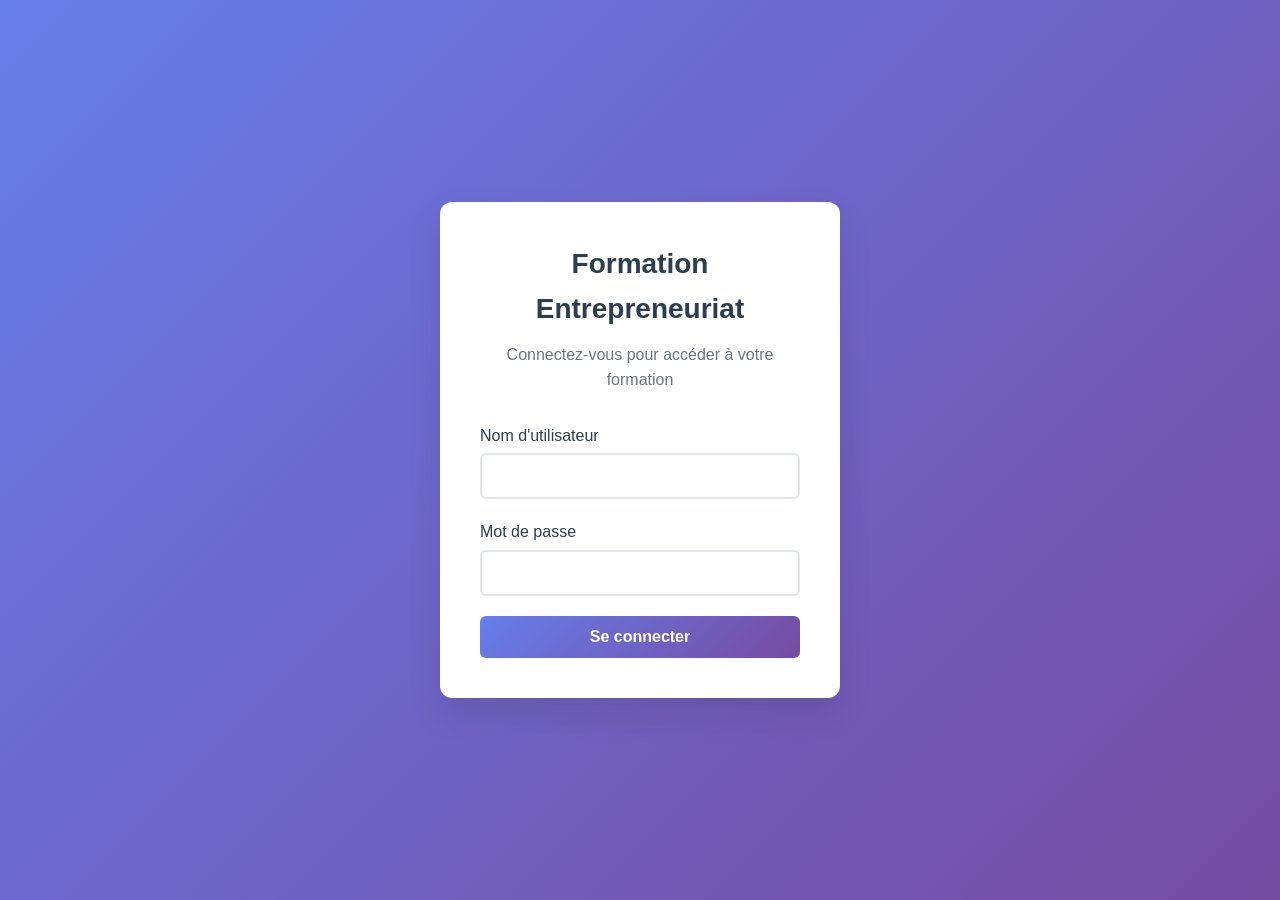
==== index.html @ b32329de "init site" ====
<!DOCTYPE html>
<html lang="fr">
<head>
    <meta charset="UTF-8">
    <meta name="viewport" content="width=device-width, initial-scale=1.0">
    <title>Formation Entrepreneuriat - Connexion</title>
    <link rel="stylesheet" href="style.css">
</head>
<body class="login-page">
    <div class="login-container">
        <div class="login-box">
            <div class="login-header">
                <h1>Formation Entrepreneuriat</h1>
                <p>Connectez-vous pour accéder à votre formation</p>
            </div>
            
            <form id="loginForm" class="login-form">
                <div class="form-group">
                    <label for="username">Nom d'utilisateur</label>
                    <input type="text" id="username" name="username" required>
                </div>
                
                <div class="form-group">
                    <label for="password">Mot de passe</label>
                    <input type="password" id="password" name="password" required>
                </div>
                
                <button type="submit" class="login-btn">Se connecter</button>
                
                <div id="errorMessage" class="error-message" style="display: none;"></div>
            </form>
        </div>
    </div>

    <script>
        // Système de connexion simple
        document.getElementById('loginForm').addEventListener('submit', function(e) {
            e.preventDefault();
            
            const username = document.getElementById('username').value;
            const password = document.getElementById('password').value;
            const errorDiv = document.getElementById('errorMessage');
            
            // Vous pouvez modifier ces identifiants
            const validUsers = {
                'etudiant': 'formation2024',
                'admin': 'admin2024'
            };
            
            if (validUsers[username] && validUsers[username] === password) {
                // Sauvegarder la session
                localStorage.setItem('isLoggedIn', 'true');
                localStorage.setItem('username', username);
                localStorage.setItem('loginTime', new Date().toISOString());
                
                // Rediriger vers le dashboard
                if (username === 'admin') {
                    window.location.href = 'admin/index.php';
                } else {
                    window.location.href = 'dashboard.html';
                }
            } else {
                errorDiv.style.display = 'block';
                errorDiv.textContent = 'Nom d\'utilisateur ou mot de passe incorrect';
            }
        });

        // Vérifier si déjà connecté
        if (localStorage.getItem('isLoggedIn') === 'true') {
            const username = localStorage.getItem('username');
            if (username === 'admin') {
                window.location.href = 'admin/index.php';
            } else {
                window.location.href = 'dashboard.html';
            }
        }
    </script>
</body>
</html>
---- style.css ----
/* Reset et base */
* {
    margin: 0;
    padding: 0;
    box-sizing: border-box;
}

body {
    font-family: 'Segoe UI', Tahoma, Geneva, Verdana, sans-serif;
    line-height: 1.6;
    color: #333;
    background-color: #f5f5f5;
}

/* Page de connexion */
.login-page {
    background: linear-gradient(135deg, #667eea 0%, #764ba2 100%);
    min-height: 100vh;
    display: flex;
    align-items: center;
    justify-content: center;
    padding: 20px;
}

.login-container {
    max-width: 400px;
    width: 100%;
}

.login-box {
    background: white;
    padding: 40px;
    border-radius: 12px;
    box-shadow: 0 15px 35px rgba(0, 0, 0, 0.1);
    text-align: center;
}

.login-header h1 {
    color: #2c3e50;
    margin-bottom: 10px;
    font-size: 28px;
    font-weight: 600;
}

.login-header p {
    color: #6c757d;
    margin-bottom: 30px;
}

.form-group {
    margin-bottom: 20px;
    text-align: left;
}

.form-group label {
    display: block;
    margin-bottom: 5px;
    font-weight: 500;
    color: #2c3e50;
}

.form-group input {
    width: 100%;
    padding: 12px;
    border: 2px solid #e1e5e9;
    border-radius: 6px;
    font-size: 16px;
    transition: border-color 0.3s ease;
}

.form-group input:focus {
    outline: none;
    border-color: #667eea;
}

.login-btn {
    width: 100%;
    padding: 12px;
    background: linear-gradient(135deg, #667eea 0%, #764ba2 100%);
    color: white;
    border: none;
    border-radius: 6px;
    font-size: 16px;
    font-weight: 600;
    cursor: pointer;
    transition: transform 0.2s ease;
}

.login-btn:hover {
    transform: translateY(-2px);
}

.error-message {
    color: #dc3545;
    padding: 10px;
    background-color: #f8d7da;
    border: 1px solid #f5c6cb;
    border-radius: 4px;
    margin-top: 15px;
}

/* Layout principal de la formation */
.formation-layout {
    display: flex;
    min-height: 100vh;
}

/* Sidebar */
.sidebar {
    width: 320px;
    background-color: #2c3e50;
    color: white;
    padding: 20px 0;
    overflow-y: auto;
    position: fixed;
    left: 0;
    top: 0;
    height: 100vh;
    z-index: 100;
}

.sidebar-header {
    padding: 0 20px 20px;
    border-bottom: 1px solid #34495e;
    margin-bottom: 20px;
}

.user-info {
    display: flex;
    align-items: center;
    margin-bottom: 15px;
}

.user-avatar {
    width: 50px;
    height: 50px;
    border-radius: 50%;
    background: linear-gradient(135deg, #667eea 0%, #764ba2 100%);
    display: flex;
    align-items: center;
    justify-content: center;
    font-weight: bold;
    font-size: 18px;
    margin-right: 15px;
}

.user-details h3 {
    font-size: 16px;
    margin-bottom: 5px;
}

.user-details p {
    font-size: 14px;
    color: #bdc3c7;
}

.progress-info {
    background: rgba(255, 255, 255, 0.1);
    padding: 10px;
    border-radius: 6px;
}

.progress-bar {
    background: rgba(255, 255, 255, 0.2);
    height: 6px;
    border-radius: 3px;
    margin-top: 8px;
    overflow: hidden;
}

.progress-fill {
    height: 100%;
    background: linear-gradient(90deg, #667eea 0%, #764ba2 100%);
    transition: width 0.3s ease;
}

/* Navigation */
.navigation {
    padding: 0 20px;
}

.nav-section {
    margin-bottom: 20px;
}

.nav-section-header {
    display: flex;
    align-items: center;
    justify-content: space-between;
    padding: 12px 0;
    cursor: pointer;
    border-bottom: 1px solid #34495e;
    margin-bottom: 10px;
    transition: color 0.3s ease;
}

.nav-section-header:hover {
    color: #3498db;
}

.nav-section-title {
    font-size: 16px;
    font-weight: 600;
}

.nav-arrow {
    font-size: 12px;
    transition: transform 0.3s ease;
}

.nav-section.active .nav-arrow {
    transform: rotate(90deg);
}

.nav-items {
    max-height: 0;
    overflow: hidden;
    transition: max-height 0.3s ease;
}

.nav-section.active .nav-items {
    max-height: 500px;
}

.nav-item {
    display: flex;
    align-items: center;
    padding: 8px 15px;
    margin: 2px 0;
    border-radius: 4px;
    cursor: pointer;
    transition: all 0.3s ease;
    text-decoration: none;
    color: #bdc3c7;
    font-size: 14px;
}

.nav-item:hover {
    background-color: rgba(255, 255, 255, 0.1);
    color: white;
    padding-left: 20px;
}

.nav-item.active {
    background: linear-gradient(90deg, #667eea 0%, #764ba2 100%);
    color: white;
}

.nav-item.completed {
    color: #2ecc71;
}

.nav-item-icon {
    width: 20px;
    height: 20px;
    margin-right: 10px;
    display: flex;
    align-items: center;
    justify-content: center;
    font-size: 12px;
}

/* Contenu principal */
.main-content {
    flex: 1;
    margin-left: 320px;
    padding: 30px;
    background: white;
}

.content-header {
    margin-bottom: 30px;
    border-bottom: 1px solid #e1e5e9;
    padding-bottom: 20px;
}

.content-title {
    font-size: 28px;
    color: #2c3e50;
    margin-bottom: 10px;
    font-weight: 600;
}

.content-subtitle {
    color: #6c757d;
    font-size: 16px;
}

/* Navigation de leçon */
.lesson-nav {
    display: flex;
    justify-content: space-between;
    align-items: center;
    margin-bottom: 30px;
    padding: 15px 20px;
    background: #f8f9fa;
    border-radius: 8px;
}

.nav-button {
    padding: 10px 20px;
    border: none;
    border-radius: 6px;
    cursor: pointer;
    font-weight: 500;
    text-decoration: none;
    display: inline-flex;
    align-items: center;
    transition: all 0.3s ease;
}

.nav-button.prev {
    background: #6c757d;
    color: white;
}

.nav-button.next {
    background: #007bff;
    color: white;
}

.nav-button:hover {
    transform: translateY(-2px);
}

.nav-button:disabled {
    background: #e9ecef;
    color: #6c757d;
    cursor: not-allowed;
    transform: none;
}

.complete-button {
    background: #28a745;
    color: white;
    padding: 12px 24px;
    border: none;
    border-radius: 6px;
    font-weight: 600;
    cursor: pointer;
    transition: all 0.3s ease;
}

.complete-button:hover {
    background: #218838;
    transform: translateY(-2px);
}

/* Contenu de leçon */
.lesson-content {
    max-width: 800px;
    line-height: 1.8;
}

.lesson-content h1 {
    color: #2c3e50;
    margin-bottom: 20px;
    font-size: 32px;
}

.lesson-content h2 {
    color: #34495e;
    margin: 30px 0 15px;
    font-size: 24px;
    display: flex;
    align-items: center;
}

.lesson-content h3 {
    color: #2c3e50;
    margin: 25px 0 15px;
    font-size: 20px;
}

.lesson-content p {
    margin-bottom: 15px;
    color: #555;
}

.lesson-content ul {
    margin: 15px 0;
    padding-left: 30px;
}

.lesson-content li {
    margin-bottom: 8px;
    color: #555;
}

/* Styles pour les emojis et icônes */
.emoji {
    font-size: 1.2em;
    margin-right: 10px;
}

/* Page d'accueil avec vidéo */
.welcome-video {
    margin: 30px 0;
    text-align: center;
}

.video-container {
    position: relative;
    width: 100%;
    max-width: 800px;
    margin: 0 auto;
    background: #000;
    border-radius: 12px;
    overflow: hidden;
    box-shadow: 0 10px 30px rgba(0, 0, 0, 0.3);
}

.video-placeholder {
    width: 100%;
    height: 450px;
    background: linear-gradient(135deg, #2c3e50 0%, #34495e 100%);
    display: flex;
    align-items: center;
    justify-content: center;
    color: white;
    font-size: 18px;
}

.start-formation {
    margin-top: 30px;
    text-align: center;
}

.start-button {
    background: linear-gradient(135deg, #667eea 0%, #764ba2 100%);
    color: white;
    padding: 15px 40px;
    border: none;
    border-radius: 8px;
    font-size: 18px;
    font-weight: 600;
    cursor: pointer;
    text-decoration: none;
    display: inline-block;
    transition: all 0.3s ease;
}

.start-button:hover {
    transform: translateY(-3px);
    box-shadow: 0 10px 25px rgba(102, 126, 234, 0.3);
}

/* Grille PDF */
.pdf-grid {
    display: grid;
    grid-template-columns: repeat(3, 1fr);
    gap: 30px;
    margin: 40px 0;
}

.pdf-card {
    background: white;
    border-radius: 12px;
    overflow: hidden;
    box-shadow: 0 5px 20px rgba(0, 0, 0, 0.1);
    transition: all 0.3s ease;
    cursor: pointer;
}

.pdf-card:hover {
    transform: translateY(-5px);
    box-shadow: 0 15px 40px rgba(0, 0, 0, 0.15);
}

.pdf-preview {
    width: 100%;
    height: 200px;
    background: linear-gradient(135deg, #f8f9fa 0%, #e9ecef 100%);
    display: flex;
    align-items: center;
    justify-content: center;
    color: #6c757d;
    font-size: 48px;
}

.pdf-info {
    padding: 20px;
}

.pdf-title {
    font-size: 16px;
    font-weight: 600;
    color: #2c3e50;
    margin-bottom: 8px;
}

.pdf-description {
    font-size: 14px;
    color: #6c757d;
    line-height: 1.4;
}

.download-button {
    width: 100%;
    margin-top: 15px;
    padding: 10px;
    background: #007bff;
    color: white;
    border: none;
    border-radius: 6px;
    cursor: pointer;
    font-weight: 500;
    transition: background-color 0.3s ease;
}

.download-button:hover {
    background: #0056b3;
}

/* Responsive */
@media (max-width: 768px) {
    .sidebar {
        width: 280px;
        transform: translateX(-100%);
        transition: transform 0.3s ease;
    }
    
    .sidebar.mobile-open {
        transform: translateX(0);
    }
    
    .main-content {
        margin-left: 0;
        padding: 20px 15px;
    }
    
    .pdf-grid {
        grid-template-columns: 1fr;
        gap: 20px;
    }
    
    .lesson-nav {
        flex-direction: column;
        gap: 15px;
    }
}

@media (max-width: 480px) {
    .login-box {
        padding: 30px 20px;
    }
    
    .content-title {
        font-size: 24px;
    }
    
    .lesson-content h1 {
        font-size: 28px;
    }
}
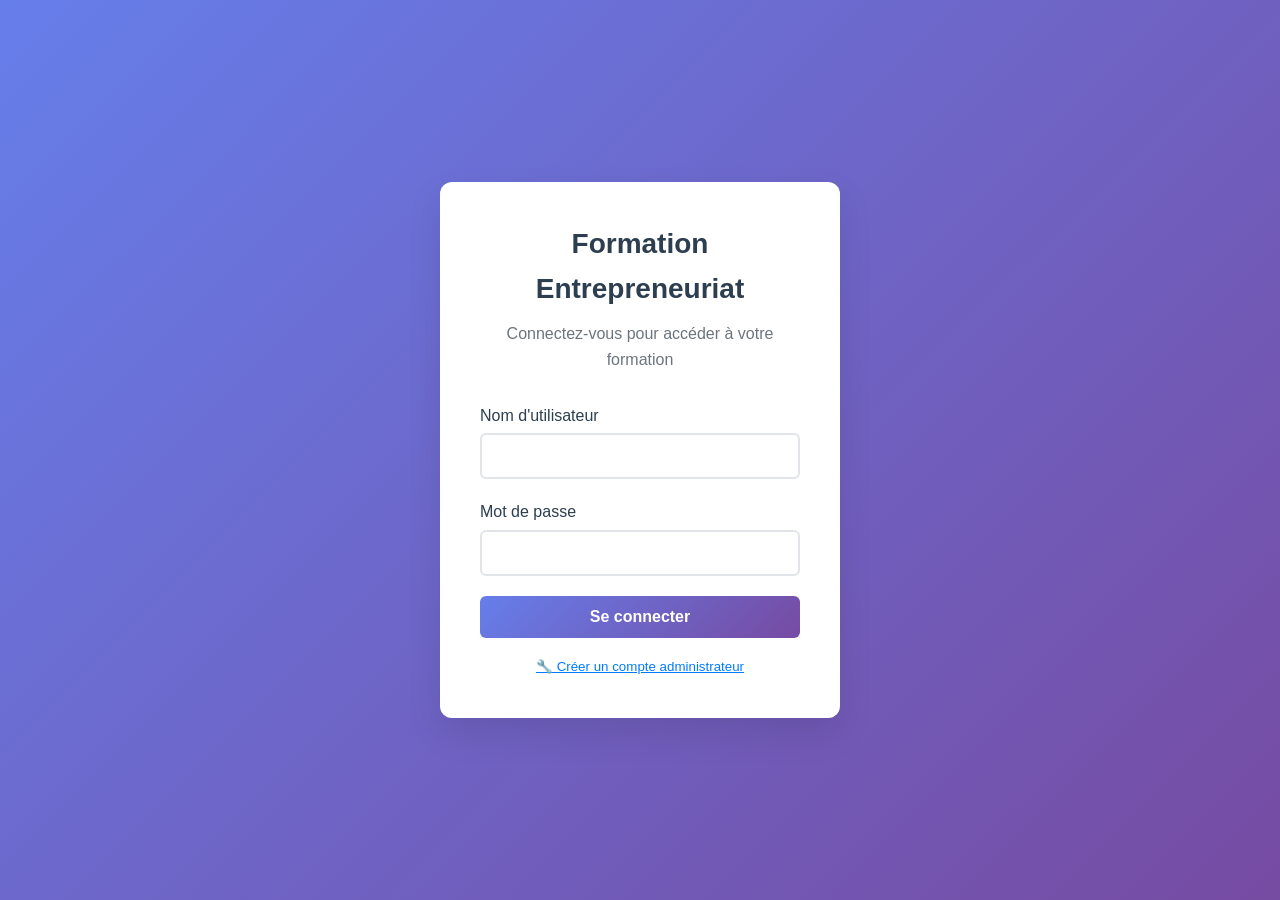
==== commit 2c374ffb: "Merge e76505fd88bc68eb8acc7e17552f9254890d87fd into 3b2eee4f3ff01f75d9ffc6e2a29ae373b7db80d9" ====
--- a/index.html
+++ b/index.html
@@ -5,6 +5,7 @@
     <meta name="viewport" content="width=device-width, initial-scale=1.0">
     <title>Formation Entrepreneuriat - Connexion</title>
     <link rel="stylesheet" href="style.css">
+    <script src="admin/admin-api.js"></script>
 </head>
 <body class="login-page">
     <div class="login-container">
@@ -29,11 +30,50 @@
                 
                 <div id="errorMessage" class="error-message" style="display: none;"></div>
             </form>
+            
+            <!-- Section de création de compte admin -->
+            <div id="adminCreationSection" style="display: none; margin-top: 20px; padding: 20px; background: #f8f9fa; border-radius: 8px; border: 2px solid #007bff;">
+                <h3 style="color: #007bff; margin-bottom: 15px;">🔧 Créer un compte administrateur</h3>
+                <form id="adminCreationForm">
+                    <div class="form-group">
+                        <label for="adminUsername">Nom d'utilisateur admin</label>
+                        <input type="text" id="adminUsername" name="adminUsername" required>
+                    </div>
+                    
+                    <div class="form-group">
+                        <label for="adminPassword">Mot de passe admin</label>
+                        <input type="password" id="adminPassword" name="adminPassword" required>
+                    </div>
+                    
+                    <div class="form-group">
+                        <label for="adminConfirmPassword">Confirmer le mot de passe</label>
+                        <input type="password" id="adminConfirmPassword" name="adminConfirmPassword" required>
+                    </div>
+                    
+                    <div class="form-group">
+                        <label for="adminEmail">Email administrateur</label>
+                        <input type="email" id="adminEmail" name="adminEmail" required>
+                    </div>
+                    
+                    <button type="submit" class="login-btn" style="background: #28a745;">Créer le compte admin</button>
+                    <button type="button" onclick="toggleAdminCreation()" class="login-btn" style="background: #6c757d; margin-left: 10px;">Annuler</button>
+                </form>
+                <div id="adminCreationMessage" class="error-message" style="display: none;"></div>
+            </div>
+            
+            <div style="text-align: center; margin-top: 15px;">
+                <button onclick="toggleAdminCreation()" style="background: none; border: none; color: #007bff; text-decoration: underline; cursor: pointer;">
+                    🔧 Créer un compte administrateur
+                </button>
+            </div>
         </div>
     </div>
 
     <script>
-        // Système de connexion simple
+        // Charger l'API admin
+        const adminAPI = new AdminAPI();
+        
+        // Système de connexion amélioré
         document.getElementById('loginForm').addEventListener('submit', function(e) {
             e.preventDefault();
             
@@ -41,39 +81,163 @@
             const password = document.getElementById('password').value;
             const errorDiv = document.getElementById('errorMessage');
             
-            // Vous pouvez modifier ces identifiants
-            const validUsers = {
-                'etudiant': 'formation2024',
-                'admin': 'admin2024'
+            // Essayer de se connecter via l'API
+            try {
+                const userData = adminAPI.getUser(username);
+                
+                if (userData && userData.password) {
+                    // Vérifier le mot de passe (simple comparaison pour la démo)
+                    const storedPassword = userData.password;
+                    let passwordMatch = false;
+                    
+                    // Vérifier si c'est un mot de passe hashé (PHP) ou encodé (JS)
+                    if (storedPassword.startsWith('$2y$')) {
+                        // Mot de passe hashé PHP - pour l'instant on utilise une vérification simple
+                        passwordMatch = (password === 'admin2024' && username === 'admin');
+                    } else {
+                        // Mot de passe encodé en base64 (JS)
+                        passwordMatch = (btoa(password) === storedPassword);
+                    }
+                    
+                    if (passwordMatch) {
+                        // Sauvegarder la session
+                        localStorage.setItem('isLoggedIn', 'true');
+                        localStorage.setItem('username', username);
+                        localStorage.setItem('userType', username === 'admin' ? 'admin' : 'student');
+                        localStorage.setItem('loginTime', new Date().toISOString());
+                        
+                        // Enregistrer la connexion
+                        adminAPI.userLogin(username);
+                        
+                        // Rediriger vers le dashboard
+                        if (username === 'admin') {
+                            window.location.href = 'admin/index.html';
+                        } else {
+                            window.location.href = 'dashboard.html';
+                        }
+                        return;
+                    }
+                }
+                
+                // Fallback vers les identifiants par défaut
+                const validUsers = {
+                    'etudiant': 'formation2024',
+                    'admin': 'admin2024'
+                };
+                
+                if (validUsers[username] && validUsers[username] === password) {
+                    // Sauvegarder la session
+                    localStorage.setItem('isLoggedIn', 'true');
+                    localStorage.setItem('username', username);
+                    localStorage.setItem('userType', username === 'admin' ? 'admin' : 'student');
+                    localStorage.setItem('loginTime', new Date().toISOString());
+                    
+                    // Enregistrer la connexion
+                    adminAPI.userLogin(username);
+                    
+                    // Rediriger vers le dashboard
+                    if (username === 'admin') {
+                        window.location.href = 'admin/index.html';
+                    } else {
+                        window.location.href = 'dashboard.html';
+                    }
+                } else {
+                    errorDiv.style.display = 'block';
+                    errorDiv.textContent = 'Nom d\'utilisateur ou mot de passe incorrect';
+                }
+            } catch (error) {
+                console.error('Erreur lors de la connexion:', error);
+                errorDiv.style.display = 'block';
+                errorDiv.textContent = 'Erreur lors de la connexion. Veuillez réessayer.';
+            }
+        });
+
+        // Gestion de la création de compte admin
+        document.getElementById('adminCreationForm').addEventListener('submit', function(e) {
+            e.preventDefault();
+            
+            const formData = new FormData(this);
+            const adminData = {
+                username: formData.get('adminUsername'),
+                password: formData.get('adminPassword'),
+                confirmPassword: formData.get('adminConfirmPassword'),
+                email: formData.get('adminEmail')
             };
             
-            if (validUsers[username] && validUsers[username] === password) {
-                // Sauvegarder la session
-                localStorage.setItem('isLoggedIn', 'true');
-                localStorage.setItem('username', username);
-                localStorage.setItem('loginTime', new Date().toISOString());
-                
-                // Rediriger vers le dashboard
+            const messageDiv = document.getElementById('adminCreationMessage');
+            
+            // Validation
+            if (adminData.password !== adminData.confirmPassword) {
+                messageDiv.style.display = 'block';
+                messageDiv.textContent = 'Les mots de passe ne correspondent pas';
+                return;
+            }
+            
+            if (adminData.password.length < 6) {
+                messageDiv.style.display = 'block';
+                messageDiv.textContent = 'Le mot de passe doit contenir au moins 6 caractères';
+                return;
+            }
+            
+            try {
+                // Créer le compte admin
+                const result = adminAPI.createStudent({
+                    username: adminData.username,
+                    firstName: 'Admin',
+                    lastName: 'Système',
+                    email: adminData.email,
+                    password: adminData.password,
+                    enrollmentDate: new Date().toISOString().split('T')[0]
+                });
+                
+                if (result.success) {
+                    messageDiv.style.display = 'block';
+                    messageDiv.style.color = 'green';
+                    messageDiv.textContent = '✅ Compte administrateur créé avec succès ! Vous pouvez maintenant vous connecter.';
+                    
+                    // Masquer le formulaire après 3 secondes
+                    setTimeout(() => {
+                        toggleAdminCreation();
+                        messageDiv.style.display = 'none';
+                    }, 3000);
+                } else {
+                    messageDiv.style.display = 'block';
+                    messageDiv.textContent = 'Erreur: ' + result.message;
+                }
+            } catch (error) {
+                console.error('Erreur lors de la création du compte admin:', error);
+                messageDiv.style.display = 'block';
+                messageDiv.textContent = 'Erreur lors de la création du compte: ' + error.message;
+            }
+        });
+
+        // Fonction pour afficher/masquer la section de création admin
+        function toggleAdminCreation() {
+            const section = document.getElementById('adminCreationSection');
+            const messageDiv = document.getElementById('adminCreationMessage');
+            
+            if (section.style.display === 'none') {
+                section.style.display = 'block';
+                messageDiv.style.display = 'none';
+                // Réinitialiser le formulaire
+                document.getElementById('adminCreationForm').reset();
+            } else {
+                section.style.display = 'none';
+                messageDiv.style.display = 'none';
+            }
+        }
+
+        // Vérifier si déjà connecté au chargement de la page
+        window.addEventListener('load', function() {
+            if (localStorage.getItem('isLoggedIn') === 'true') {
+                const username = localStorage.getItem('username');
                 if (username === 'admin') {
-                    window.location.href = 'admin/index.php';
+                    window.location.href = 'admin/index.html';
                 } else {
                     window.location.href = 'dashboard.html';
                 }
-            } else {
-                errorDiv.style.display = 'block';
-                errorDiv.textContent = 'Nom d\'utilisateur ou mot de passe incorrect';
             }
         });
-
-        // Vérifier si déjà connecté
-        if (localStorage.getItem('isLoggedIn') === 'true') {
-            const username = localStorage.getItem('username');
-            if (username === 'admin') {
-                window.location.href = 'admin/index.php';
-            } else {
-                window.location.href = 'dashboard.html';
-            }
-        }
     </script>
 </body>
 </html>
